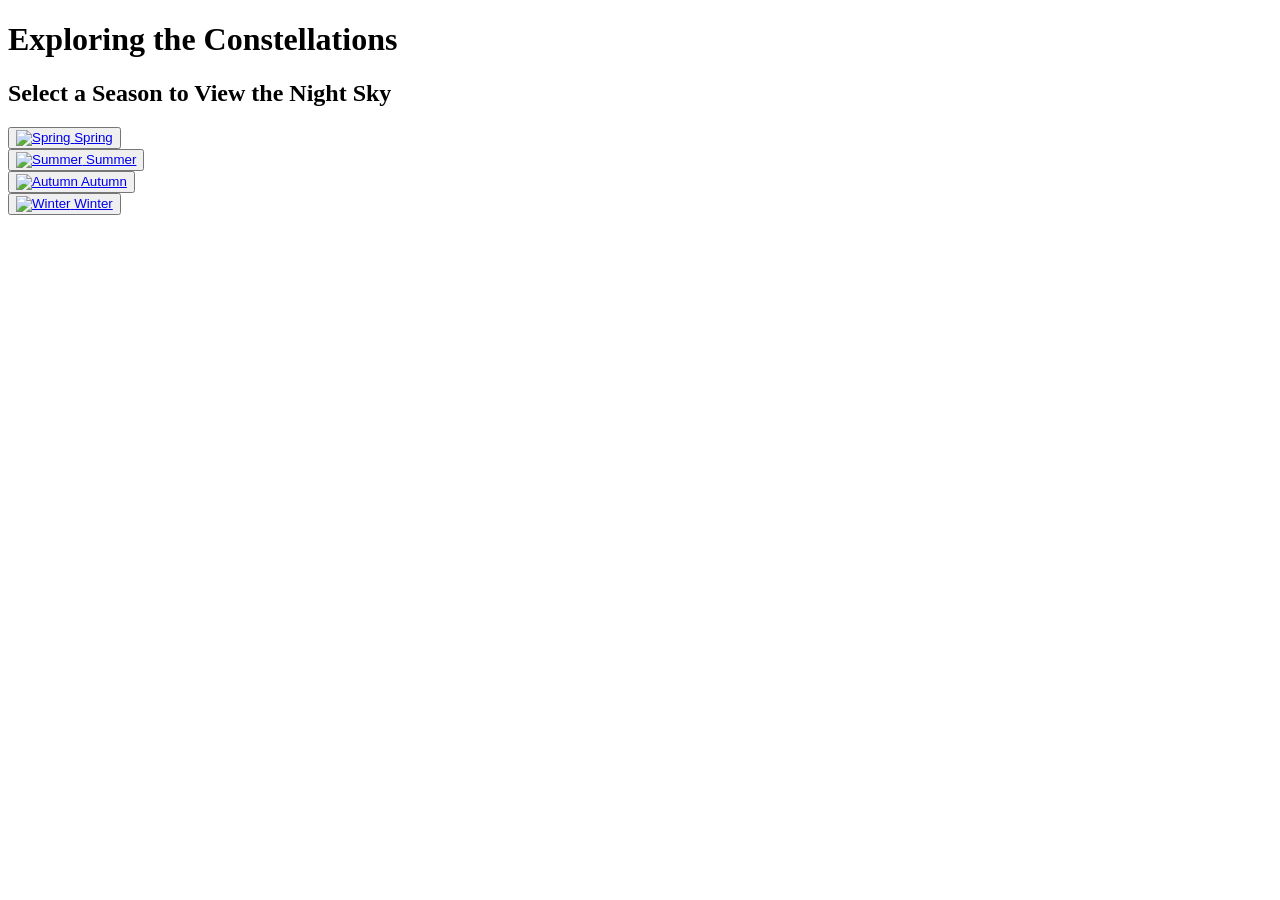
==== index.html @ a26fba30 "Add files via upload" ====
<!DOCTYPE html>
<html lang="en">
    <head>
        <meta charset="UTF-8">
        <meta name="viewport" content="width=device-width, initial-scale=1.0">
        <title>Exploring the Constellations</title>
        <link href="css/style.css" rel="stylesheet">
    </head>
    <body>
       <div class="container">
        <h1>Exploring the Constellations</h1>
        <h2>Select a Season to View the Night Sky</h2>
    </div> 
       <section class="flex-container">
       <div class="card-1">
                <button class="image-btn">
                <a href="spring.html" class="hover-button-link">    
                <img src="images/larm-rmah-2nPFjsFOuZ4-unsplash.jpg" alt="Spring" class="button-img">
                <span class="hidden-text">Spring</span>
                </a>
                </button>
            </div>
        <div class="card-2">
                <button class="image-btn">
                <a href="summer.html" class="hover-button-link">    
                <img src="images/hari-perisetla-jWVVe9MU1bU-unsplash.jpg" alt="Summer" class="button-img">    
                <span class="hidden-text">Summer</span>
                </a>
                </button>
            </div>
        <div class="card-3">
                <button class="image-btn">
                <a href="fall.html" class="hover-button-link">   
                <img src="images/yamasa-n-QeryTMcGhrs-unsplash.jpg" alt="Autumn" class="button-img"> 
                <span class="hidden-text">Autumn</span> 
                </a>  
                </button>
            </div>
        <div class="card-4">
                <button class="image-btn">
                <a href="winter.html" class="hover-button-link">    
                <img src="images/daniel-mirlea-I7BFheLFsjU-unsplash.jpg" alt="Winter" class="button-img">
                <span class="hidden-text">Winter</span>    
                </a>
                </button>    
       </div>
       </section>
       <script src="js/script.js" defer></script>
    </body>
</html>
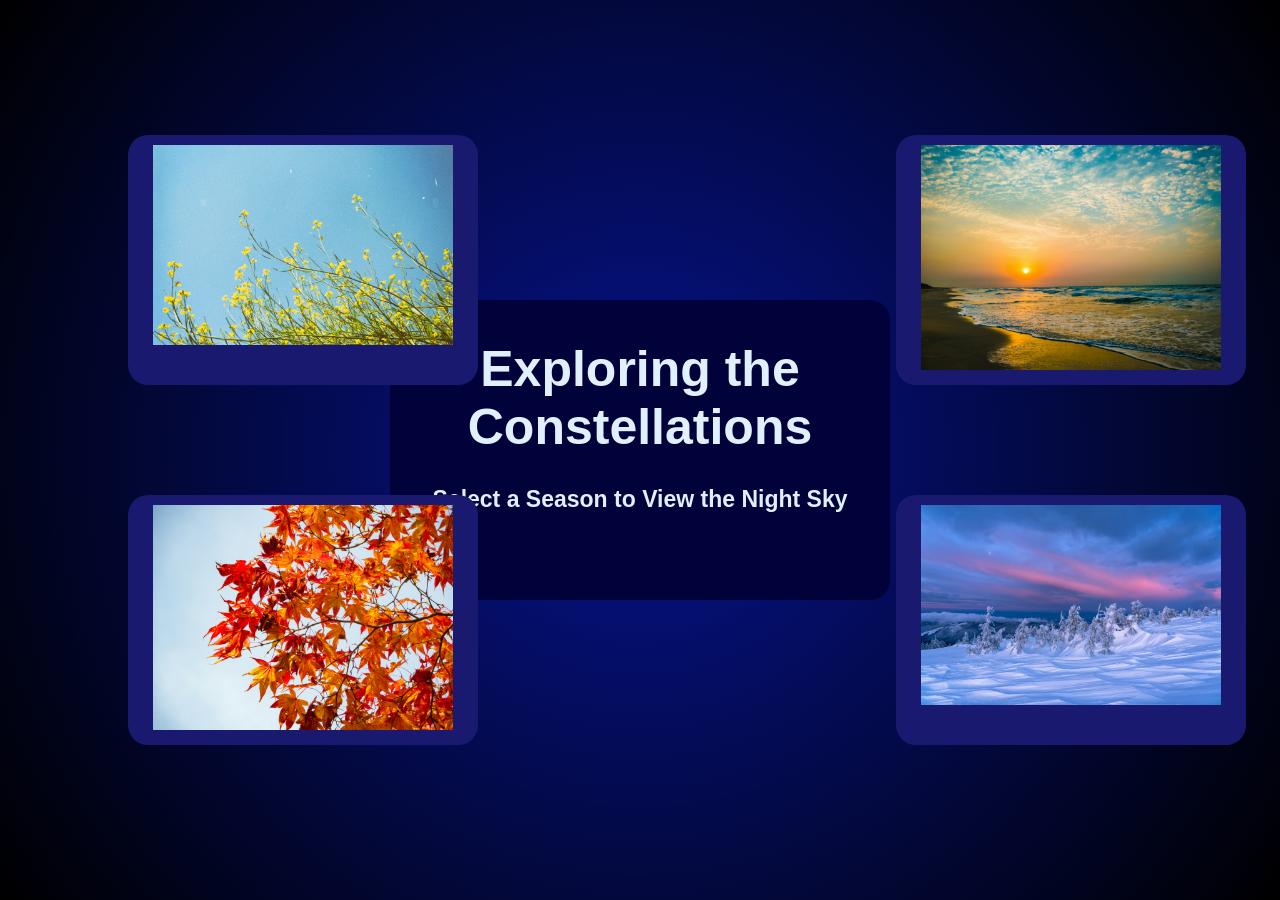
==== commit 22ce1279: "Add files via upload" ====
--- a/index.html
+++ b/index.html
@@ -4,7 +4,7 @@
         <meta charset="UTF-8">
         <meta name="viewport" content="width=device-width, initial-scale=1.0">
         <title>Exploring the Constellations</title>
-        <link href="css/style.css" rel="stylesheet">
+        <link rel="stylesheet" href="css/style.css">
     </head>
     <body>
        <div class="container">
--- a/css/style.css
+++ b/css/style.css
@@ -0,0 +1,182 @@
+* {
+  margin: 0;
+  padding: 0;
+  box-sizing: border-box;
+}
+
+body {
+  background: radial-gradient(circle at center, #06138d 0%, #000 100%);
+  background-image: url('images/ryan-hutton-Jztmx9yqjBw-unsplash.jpg') no-repeat center fixed;
+  background-size: cover;
+  font-family: 'Segoe UI', system-ui, sans-serif;
+  overflow: hidden;
+  height: 100vh;
+}
+
+.container {
+  text-align: center;
+  padding: 40px;
+  background: rgb(2, 2, 59);
+  position: absolute;
+  top: 50%;
+    left: 50%;
+    width: 500px;
+    height: 300px;
+    transform: translate(-50%, -50%);
+    border-radius: 20px;
+    flex-wrap: wrap;
+}
+
+h1 {
+color: #e0f0ff;
+font-family: 'Segoe UI', Tahoma, Geneva, Verdana, sans-serif;
+text-align: center;
+font-size: 50px;
+margin-bottom: 30px;
+}
+
+h2 {
+color: #e0f0ff;
+font-family: 'Segoe UI', Tahoma, Geneva, Verdana, sans-serif;
+text-align: center;
+font-size: 23px;
+}
+
+.flex-container {
+    display: flex;
+    justify-content: space-evenly;
+    flex-wrap: wrap;
+    gap: 20px;
+}
+
+.card-1 {
+    background-color: midnightblue;
+    flex: 1 1 300px;
+    top: 15%;
+    left: 10%;
+    width: 350px;
+    height: 250px;
+    border-radius: 20px;
+    border-color: rgba(18, 36, 197, 0.781);
+    position: absolute;
+    box-sizing: border-box;
+}
+
+.card-2 {
+    background-color: midnightblue;
+    flex: 1 1 300px;
+    top: 15%;
+    left: 70%;
+    width: 350px;
+    height: 250px;
+    border-radius: 20px;
+    border-color: rgba(18, 36, 197, 0.781);
+    position: absolute;
+}
+
+.card-3 {
+    background-color: midnightblue;
+    flex: 1 1 300px;
+    top: 55%;
+    left: 10%;
+    width: 350px;
+    height: 250px;
+    border-radius: 20px;
+    border-color: rgba(18, 36, 197, 0.781);
+    position: absolute;
+}
+
+.card-4 {
+    background-color: midnightblue;
+    flex: 1 1 300px;
+    top: 55%;
+    left: 70%;
+    width: 350px;
+    height: 250px;
+    border-radius: 20px;
+    border-color: rgba(18, 36, 197, 0.781);
+    position: absolute;
+}
+
+.image-btn {
+    display: block;
+    background: none;
+    border: none;
+    cursor: pointer;
+    padding: 5px;
+    outline: none;
+    border-radius: 20px;
+}
+
+.image-btn img {
+    width: 300px;
+    height: 250px
+    transition filter 0.3s ease-in-out;
+    margin-top: 5px;
+}
+
+.img-btn.active img {
+    filter: drop-shadow(0 0 15px #4467ff)
+}
+
+.hover-button-link {
+    position: relative;
+    display: inline-block;
+    overflow: hidden;
+}
+
+.button-img {
+    display: block;
+    width: 100%;
+    height: auto;
+    transition: transform 0.3s ease;
+}
+
+.hidden-text {
+    position: absolute;
+    top: 20%;
+    left: 50%;
+    transform: translate(-50%, -50%);
+    background-color: rgb(0, 5, 71);
+    color:#e0f0ff;
+    font-family: "Century Gothic";
+    padding: 8px 16px;
+    border-radius: 20px;
+    pointer-events: none;
+    opacity: 0;
+    visibility: hidden;
+    transition: opacity 0.3s ease, visibility 0.3s ease;
+}
+
+.hover-button-link:hover .hidden-text {
+    opacity: 1;
+    visibility: visible;
+}
+
+button {
+    display: block;
+    margin: 0 auto;
+    background-color: rgba(0, 0, 30, 0.7);
+    color: #e0f0ff;
+    justify-content: center;
+    align-self: center;
+    border-radius: 5px;
+    border: 0;
+    padding: 10px 20px;
+    font-size: 30px;
+    font-family:'Century Gothic';
+}
+
+button:hover {
+    background-color: #2344ff;
+    transition: .3s ease all;
+    transform: translateY(0%);
+}
+
+.footer {
+    color: #e0f0ff;
+    font-family: 'Segoe UI', Tahoma, Geneva, Verdana, sans-serif;
+    text-align: center;
+    font-size: 50px;
+    margin-bottom: 30px;
+}
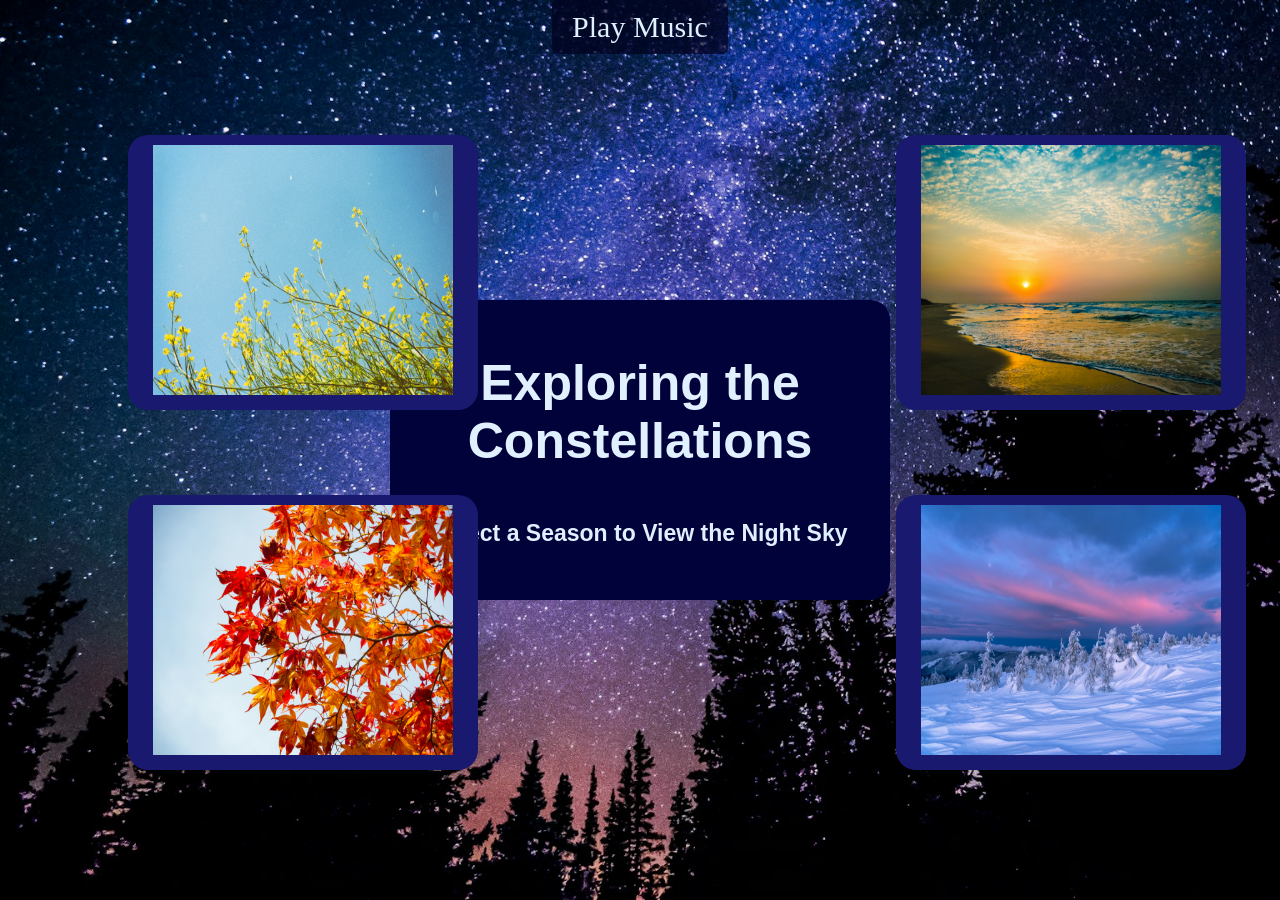
==== commit b33dbb02: "Add files via upload" ====
--- a/index.html
+++ b/index.html
@@ -7,6 +7,9 @@
         <link rel="stylesheet" href="css/style.css">
     </head>
     <body>
+       <button id="playButton">Play Music
+        <audio id="audioPlayer" src="sound/playstarz_music-space-ambient-435262.mp3"></audio>
+       </button> 
        <div class="container">
         <h1>Exploring the Constellations</h1>
         <h2>Select a Season to View the Night Sky</h2>
--- a/css/style.css
+++ b/css/style.css
@@ -5,12 +5,11 @@
 }
 
 body {
-  background: radial-gradient(circle at center, #06138d 0%, #000 100%);
-  background-image: url('images/ryan-hutton-Jztmx9yqjBw-unsplash.jpg') no-repeat center fixed;
+  background: url('../images/ryan-hutton-Jztmx9yqjBw-unsplash.jpg') no-repeat center fixed; 
   background-size: cover;
   font-family: 'Segoe UI', system-ui, sans-serif;
-  overflow: hidden;
-  height: 100vh;
+  overflow-y: auto;
+  min-height: 100vh;
 }
 
 .container {
@@ -24,7 +23,29 @@
     height: 300px;
     transform: translate(-50%, -50%);
     border-radius: 20px;
+    
+    display: flex;
+  flex-direction: column;
+  justify-content: center;  
+  align-items: center; 
+  gap: 20px;
+}
+
+.box {
+    display: flex;
+    position: relative;
+    padding: 5px;
+    justify-content: center;
+    background-color: rgb(2, 2, 59);
+    border-radius: 20px;
     flex-wrap: wrap;
+    margin-bottom: 5px;
+
+    display: flex;
+  flex-direction: column;
+  justify-content: center;  
+  align-items: center; 
+  gap: 10px;
 }
 
 h1 {
@@ -38,8 +59,16 @@
 h2 {
 color: #e0f0ff;
 font-family: 'Segoe UI', Tahoma, Geneva, Verdana, sans-serif;
+justify-content: center;
 text-align: center;
 font-size: 23px;
+}
+
+h3 {
+    color: #000641;
+    font-family: 'Segoe UI', Tahoma, Geneva, Verdana, sans-serif;
+    text-align: center;
+    font-size: 20px;
 }
 
 .flex-container {
@@ -55,7 +84,7 @@
     top: 15%;
     left: 10%;
     width: 350px;
-    height: 250px;
+    height: 275px;
     border-radius: 20px;
     border-color: rgba(18, 36, 197, 0.781);
     position: absolute;
@@ -68,7 +97,7 @@
     top: 15%;
     left: 70%;
     width: 350px;
-    height: 250px;
+    height: 275px;
     border-radius: 20px;
     border-color: rgba(18, 36, 197, 0.781);
     position: absolute;
@@ -80,7 +109,7 @@
     top: 55%;
     left: 10%;
     width: 350px;
-    height: 250px;
+    height: 275px;
     border-radius: 20px;
     border-color: rgba(18, 36, 197, 0.781);
     position: absolute;
@@ -92,7 +121,7 @@
     top: 55%;
     left: 70%;
     width: 350px;
-    height: 250px;
+    height: 275px;
     border-radius: 20px;
     border-color: rgba(18, 36, 197, 0.781);
     position: absolute;
@@ -105,13 +134,57 @@
     cursor: pointer;
     padding: 5px;
     outline: none;
-    border-radius: 20px;
+    border-radius: 10px;
+}
+
+img {
+    display: flex;
+    top: 0%;
+    left: 0%;
+    width: 450px;
+    height: 400px;
+    position: relative;
+}
+
+.modal-overlay {
+    display: none;
+    position: fixed;
+    top: 0%;
+    left: 0%;
+    width: 100%;
+    height: 100%;
+    background-color: rgba(7, 0, 71, 0.596);
+    justify-content: center;
+    align-items: center;
+    z-index: 1000;
+}
+
+.modal-overlay.show {
+    display: flex;
+}
+
+.modal-content {
+    background-color: #e0f0ff;
+    padding: 20px;
+    border-radius: 8px;
+    max-width: 400px;
+    width: 90%;
+    position: relative;
+    text-align: center;
+}
+
+.close-icon {
+    position: absolute;
+    top: 10px;
+    right: 15px;
+    font-size: 24px;
+    cursor: pointer;
 }
 
 .image-btn img {
     width: 300px;
-    height: 250px
-    transition filter 0.3s ease-in-out;
+    height: 250px;
+    transition: filter 0.3s ease-in-out;
     margin-top: 5px;
 }
 
@@ -178,5 +251,5 @@
     font-family: 'Segoe UI', Tahoma, Geneva, Verdana, sans-serif;
     text-align: center;
     font-size: 50px;
-    margin-bottom: 30px;
-}
+    margin-bottom: 40px;
+}
